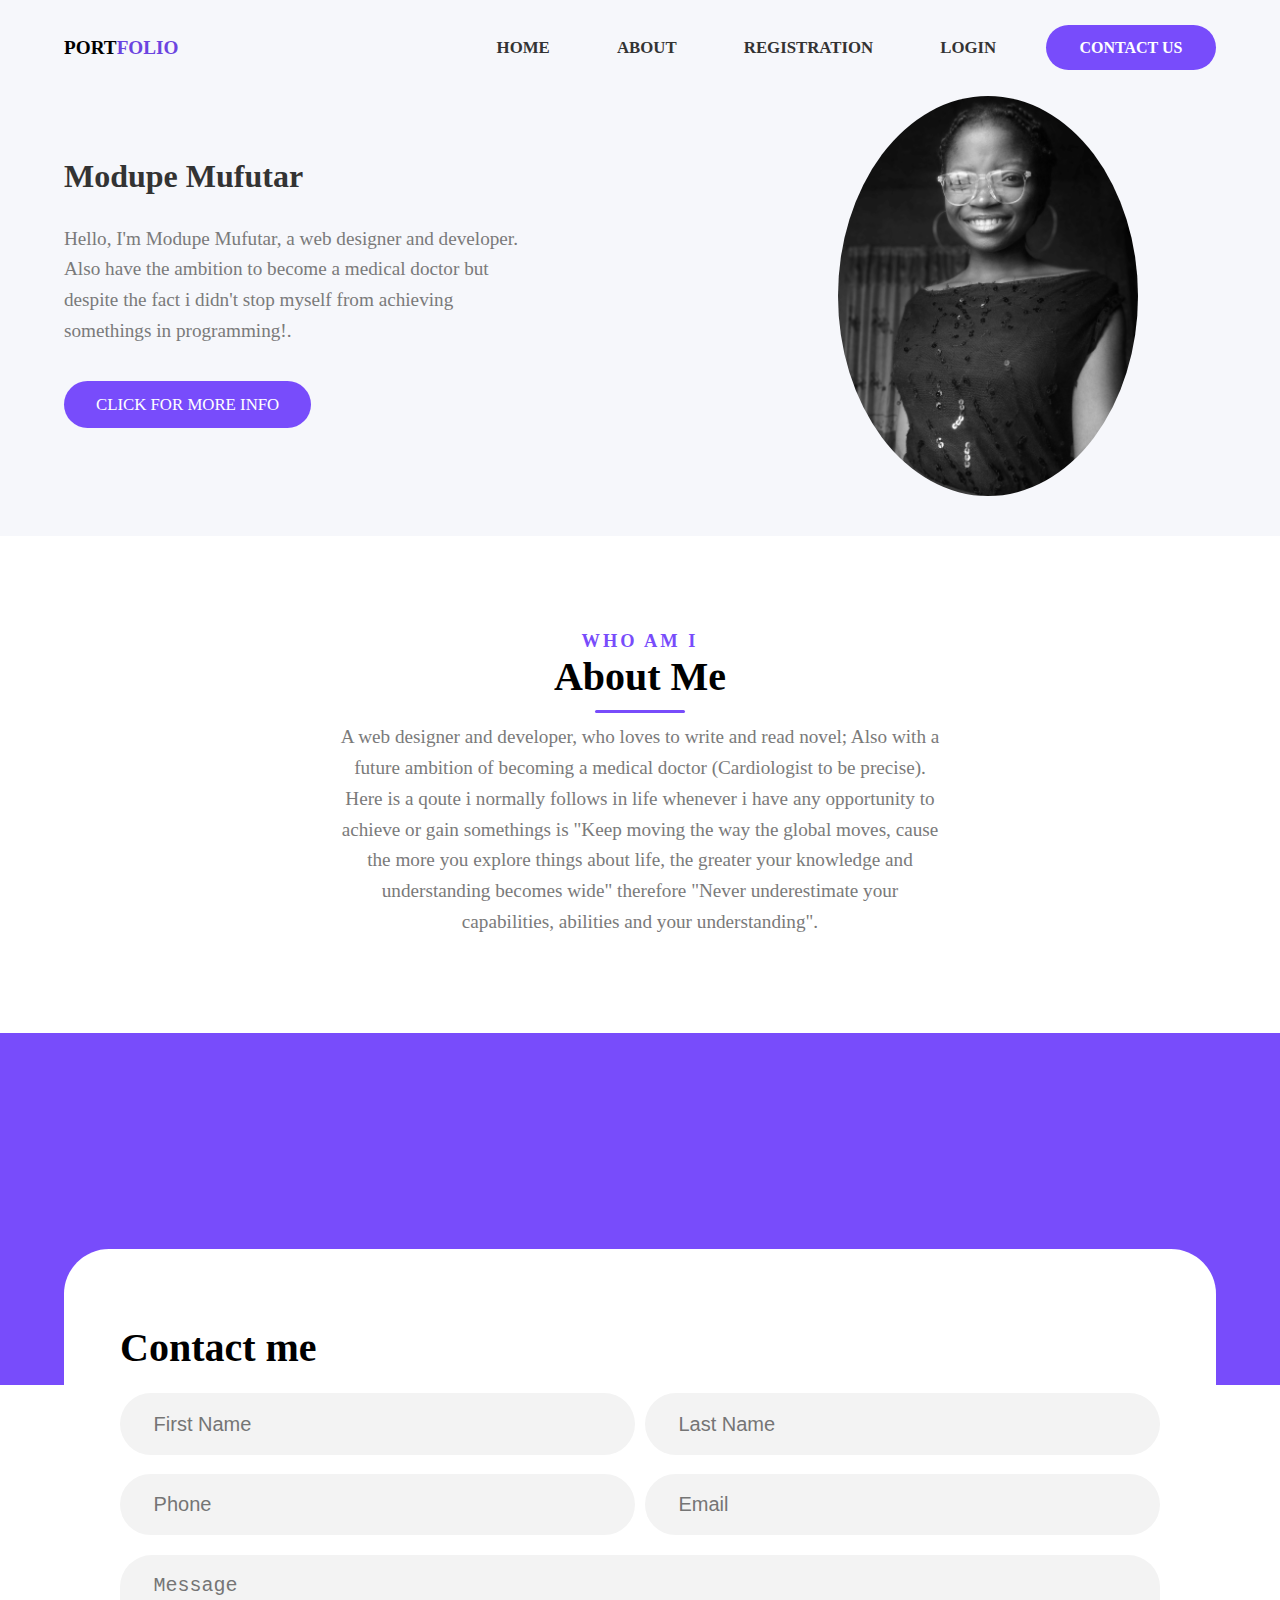
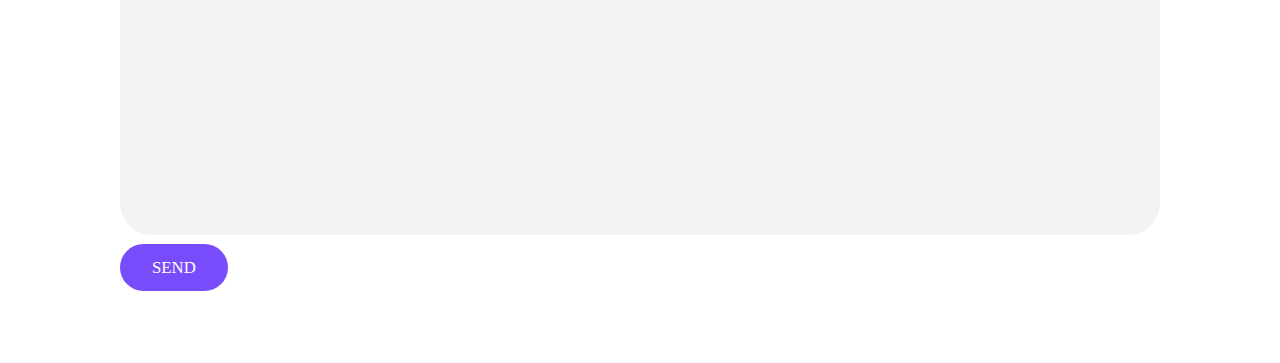
==== mimah/mini.html @ 91f8e86a "This is my other push" ====
<!DOCTYPE html>
<html lang="en">
<head>
    <meta charset="UTF-8">
    <meta http-equiv="X-UA-Compatible" content="IE=edge">
    <meta name="viewport" content="width=device-width, initial-scale=1.0">
    <title>Portfolio Website</title>
    <link rel="stylesheet" href="mini.css ">
    <link rel="preconnect" href="https://fonts.googleapis.com">
<link rel="preconnect" href="https://fonts.gstatic.com" crossorigin>
</head>
<body>

    <main>
        <header>
            <nav>
                <div class="container">
                    <div class="logo">
                        <a  class="logo" href="#">Port<span>folio</span></a>                    
                    </div>
                    <div class="links">
                        <ul>
                            <li>
                                <a href="#">Home</a>
                            </li>
                            <li>
                                <a href="#">About</a>
                            </li>
                            <li>
                                <a href="#">Registration</a>
                            </li>
                            <li>
                                <a href="#">Login</a>
                            </li>
                            <li>
                                <a href="#" class="active">Contact Us</a>
                            </li>
                        </ul>
                    </div>
                </div>
            </nav>

            <div class="header-content">
                <div class="container grid-2">
                    <div class="column-1">
                        <h1 class="header-title">Modupe Mufutar</h1>
                        <p class="text">
                            Hello, I'm Modupe Mufutar, a web designer and developer. Also have the ambition to become a medical doctor but despite the fact i didn't stop myself from achieving somethings in programming!.
                        </p>
                        <a href="#" class="btn">Click for more Info</a>
                    </div>


                    <div class="column-2 image">
                      <img style="width:300px; height: 400px;
                     margin-left: 15em; border-radius: 75%;" src="images/she.jpg" class="img-element z-index" alt="">  
                    </div>

                </div>
            </div>
        </header>
        <section class="section">
            <div class="container">
                <div class="section-header">
                    <h2 class="title" data-title="Who am i">About Me</h2>
                    <p class="text" data-text="Modupe Mufutar">
                        A web designer and developer, who loves to write and read novel; Also with a future ambition of becoming a medical doctor (Cardiologist to be precise).<br>
                        Here is a qoute i normally follows in life whenever i have any opportunity to achieve or gain somethings is "Keep moving the way the global moves, cause the more you explore things about life, the greater your knowledge and understanding becomes wide" therefore "Never underestimate your capabilities, abilities and your understanding".
                    </p>
                </div>
            </div>
        </section>
       
        <section class="contact">
            <div class="container">
                <div  class="contact-box">
                    <div class="contact-form">
                        <h3 class="title">Contact me</h3>
                        <div class="row">
                            <input type="text" class="contact-input" placeholder="First Name">
                            <input type="text" class="contact-input" placeholder="Last Name">
                        </div>
                        <div class="row">
                            <input type="text" class="contact-input" placeholder="Phone">
                            <input type="email" class="contact-input" placeholder="Email">
                        </div>
                        <div class="row">
                            <textarea name="message" class="contact-input textarea"  placeholder="Message"></textarea>
                        </div>
                        <a href="#" class="btn">Send</a>
                    </div>
                </div>
            </div>
        </section>
    </main>

    <script src="mini.js"></script>
</body>
</html>
---- mimah/mini.css ----
@import url('https://fonts.googleapis.com/css2?family=Tiro+Devanagari+Hindi&family=Tiro+Devanagari+Sanskrit&display=swap');

:root{
    --dark-one: #333;
    --dark-two: #7a7a7a;
    --main-color: #784cfb;
    --light-one: #fff;
    --light-two: #f9fafb;
    --light-three: #f6f7fb;
}

/*Genral Style*/
*,  *::before, *::after {
    margin: 0;
    padding: 0;
    box-sizing: border-box;
} */
body, 
buttom, 
input, 
textarea {
    font-family: "Poppins", sans-serif;
}

a {
    text-decoration: none;
}

ul {
    list-style: none;
}

.container{
    position: relative;
    z-index: 0;
    max-width: 92rem;
    padding: 0 4rem;
    margin: 0 auto;
}


.grid-2{
    display: grid;
    grid-template-columns: repeat(2, 1fr);
    align-items: center;
    justify-content: center;
}

.text{
    font-size: 1.25rem;
    color: var(--dark-two);
    line-height: 1.6;
}

.column-1{
    margin-right: 1.5rem;
}


.column-2{
    margin-right: 1.5rem;
}

.image{
    position: relative;
    display: flex;
    align-items: center;
    justify-content: center;
}

.z-index {
    position: relative;
    z-index: 2;
}


/* End Genral Style*/

/* Header */

header{
    width: 100%;
    background-color:var(--light-three);
    overflow: hidden;
}

nav{
    width: 100%;
    position: relative;
    z-index: 50;
}

nav .container {
    display: flex;
    justify-content: space-between;
    height: 6rem;
    align-items: center;
}

.logo {
    text-decoration: none;
    font-weight: bold;
    color: black;
    font-size: 1.2rem;
    margin: 0;
    text-transform: uppercase;
    font-family: "Poppins" sans-serif;
}
.logo span {
    color: #6b44e0;
}

.links ul {
    display: flex;
}

.links a {
    display: inline-block;
    padding: 0.9rem 2.1rem;
    color: var(--dark-one);
    font-size: 1.05rem;
    text-transform: uppercase;
    font-weight: bold;
    line-height: 1;
    transition: 0.3s;
}

.links a.active {
    background-color: var(--main-color);
    color: var(--light-one);
    border-radius: 2rem;
    font-size: 1rem;
    padding: 0.9rem 2.1rem;
    margin-left: 1rem;
}

.links a:hover {
    color: var(--main-color);
}

.links a.active:hover {
    color: var(--light-one);
    background-color: #6b44e0;
}

.header-content .container.grid-2 {
    grid-template-columns: 2.5fr 3.5fr;
    min-height: calc(100vh-6rem);
    padding-bottom: 2.5rem;
    text-align: left;
}



.header-title {
    font-size: 2rem;
    line-height: 0.8;
    color: var(--dark-one);
}


.header-content .text{
    margin: 2.15rem 0;
}

.btn{
    display: inline-block;
    padding: .85rem 2rem;
    background-color:var(--main-color);
    color: var(--light-one);
    border-radius: 2rem;
    font-size: 1.05rem;
    text-transform: uppercase;
    font-weight: 500;
    transition: .3s;
}


.btn:hover{
    background-color: #6b44e0;
}

.header-content .image .img-element {
    max-width: 750px;
}

/* End Header */

/* About Me */

.section .container{
    padding: 6rem 0;
}

 .section-header{
    text-align: center;
    margin-bottom: 1.5rem;
}

.title{
    position: relative;
    display: inline-block;
    padding-bottom: 1rem;
    line-height: 1;
    font-size: 2.5rem;
    margin-bottom: 0.6rem;
}
.title:before{
    content:attr(data-title);
    display:block;
    margin-bottom: 0.4rem;
    color: var(--main-color);
    font-size: 1.15rem;
    font-weight: 500%;
    letter-spacing: 3px;
    text-transform: uppercase;
}

.title:after{
    content: "";
    position: absolute;
    width: 90px;
    height: 3px;
    border-radius: 3px;
    background-color: var(--main-color);
    bottom: 0;
    left: 50%;
    transform: translateX(-50%);
}

.text{
    font-size: 1.2rem;
    justify-content:center;
}


.section-header {
    max-width: 600px;
    margin: 0 auto;
  
}
/*End About Me */

/*Contact*/
.contact{
    position: relative;
    width: 100%;
    max-height: 150px;
    padding: 13.5rem 0 8.5rem;
    background-color: var(--main-color);
}

.contact-box {
    background-color: var(--light-one);
    border-radius: 45px;
    padding: 4.5rem 3.5rem;
    display: grid;
    grid-template-columns: repeat(1, 1fr);
    justify-items: space-round;
}


.contact-form .title:after{
    display: none;
    text-align: center;
}

.contact-form{
    padding: 0;
}

.contact-form .title{
    margin: 0;
}

.contact-form .row{
    width: 100%;
    display: grid;
    grid-template-columns: repeat(auto-fit, minmax(130px, 1fr));
    grid-column-gap: 0.6rem;
}

.contact-input{
    padding: 1.2rem 2.1rem;
    margin: 0.6rem 0;
    border: none;
    outline: none;
    background: #f3f3f3;
    border-radius: 4rem;
    font-weight: 600;
    font-size: 1.25rem;
    transition: 0.3s;
}

.contact-input::placeholder {
    font-weight: 400;
}

.contact-input.textarea {
    resize: none;
    min-height: 280px;
    border-radius: 2rem;
}

.contact-input:hover{
    background: #eaeaea;
}

.contact-input:focus{
    background: #eaeaea;
}

.contact-input .btn{
    margin-top: .6rem;
}
/* End Contact */
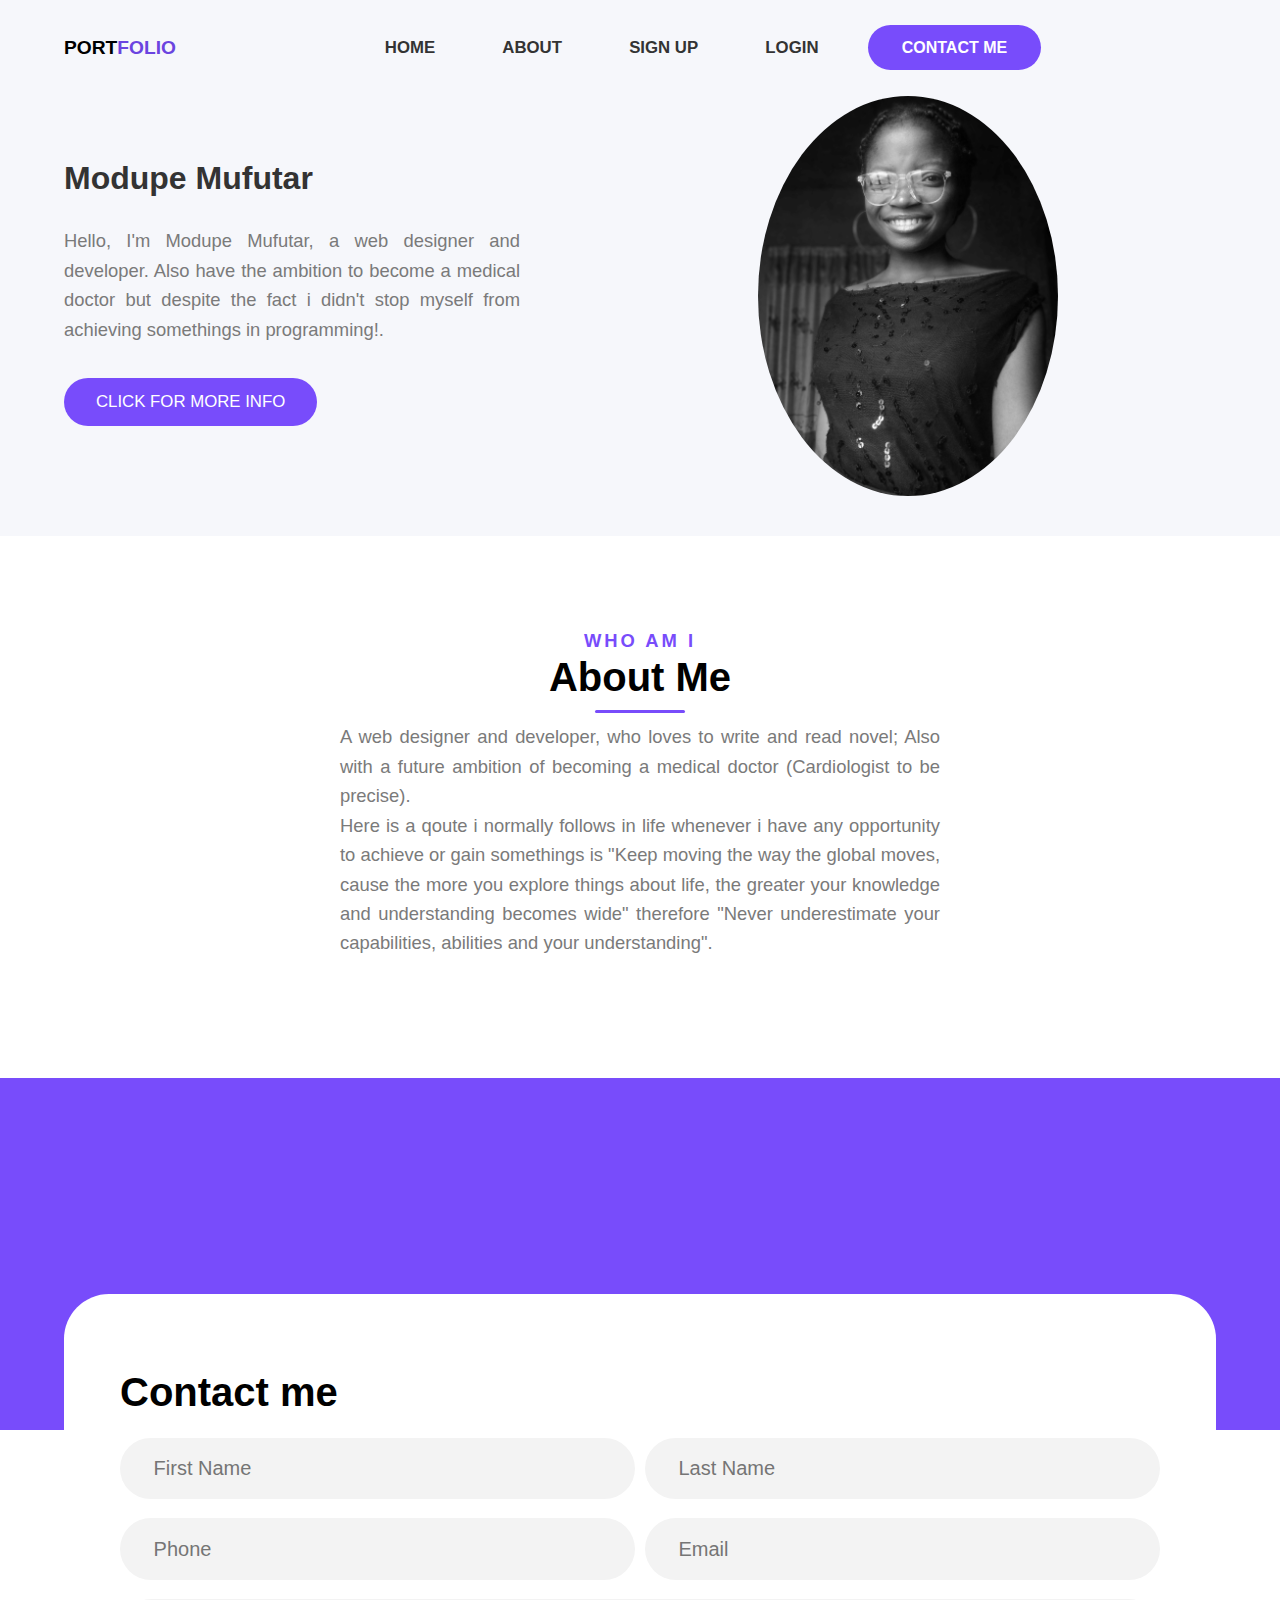
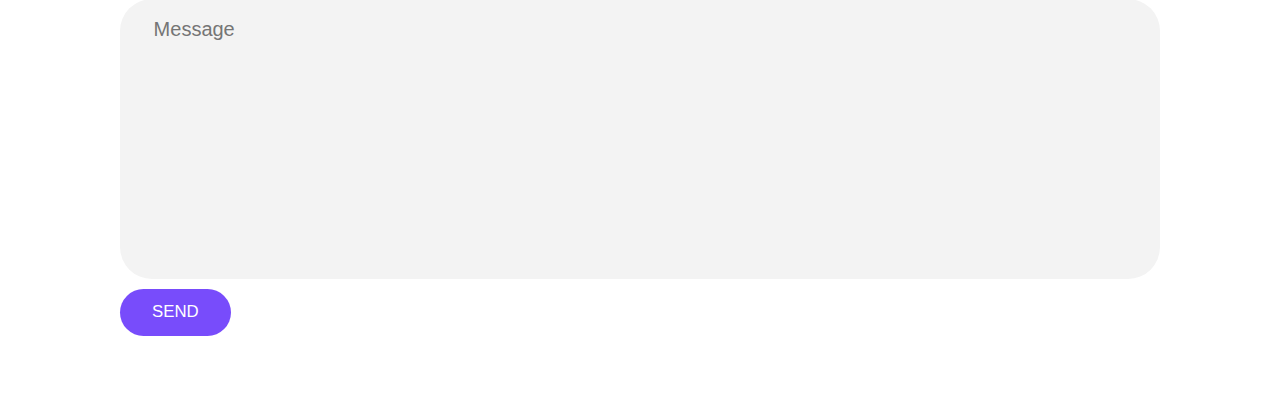
==== commit 2265c52f: "menu bar added" ====
--- a/mimah/mini.html
+++ b/mimah/mini.html
@@ -9,10 +9,10 @@
     <link rel="preconnect" href="https://fonts.googleapis.com">
 <link rel="preconnect" href="https://fonts.gstatic.com" crossorigin>
 </head>
-<body>
+<body class="stop-scrolling">
 
     <main>
-        <header>
+        <header id="header">
             <nav>
                 <div class="container">
                     <div class="logo">
@@ -21,21 +21,27 @@
                     <div class="links">
                         <ul>
                             <li>
-                                <a href="#">Home</a>
+                                <a href="#header">Home</a>
                             </li>
                             <li>
-                                <a href="#">About</a>
+                                <a href="#about">About</a>
                             </li>
                             <li>
-                                <a href="#">Registration</a>
+                                <a href="#sign up ">Sign up</a>
                             </li>
                             <li>
-                                <a href="#">Login</a>
+                                <a href="#login">Login</a>
                             </li>
                             <li>
-                                <a href="#" class="active">Contact Us</a>
+                                <a href="#contact me" class="active">Contact me</a>
                             </li>
                         </ul>
+                    </div>
+
+                    <div class="open">
+                        <div class="hamburger-menu">
+                          <div class="bar"></div>  
+                        </div>
                     </div>
                 </div>
             </nav>
@@ -53,13 +59,13 @@
 
                     <div class="column-2 image">
                       <img style="width:300px; height: 400px;
-                     margin-left: 15em; border-radius: 75%;" src="images/she.jpg" class="img-element z-index" alt="">  
+                     margin-left: 5em; border-radius: 75%;" src="images/she.jpg" class="img-element z-index" alt="">  
                     </div>
 
                 </div>
             </div>
         </header>
-        <section class="section">
+        <section class="section" id="about">
             <div class="container">
                 <div class="section-header">
                     <h2 class="title" data-title="Who am i">About Me</h2>
@@ -71,7 +77,7 @@
             </div>
         </section>
        
-        <section class="contact">
+        <section class="contact" id="contact me">
             <div class="container">
                 <div  class="contact-box">
                     <div class="contact-form">
@@ -92,8 +98,9 @@
                 </div>
             </div>
         </section>
+        
     </main>
-
+ 
     <script src="mini.js"></script>
 </body>
 </html>--- a/mimah/mini.css
+++ b/mimah/mini.css
@@ -14,7 +14,11 @@
     margin: 0;
     padding: 0;
     box-sizing: border-box;
-} */
+} 
+
+html {
+    scroll-behavior: smooth;
+}
 body, 
 buttom, 
 input, 
@@ -38,6 +42,10 @@
     margin: 0 auto;
 }
 
+.stop-scrolling{
+    height: 100%;
+    overflow: hidden;
+}
 
 .grid-2{
     display: grid;
@@ -73,6 +81,10 @@
     z-index: 2;
 }
 
+.section {
+    padding: 6rem 0;
+    overflow: hidden;
+}
 
 /* End Genral Style*/
 
@@ -141,6 +153,64 @@
 .links a.active:hover {
     color: var(--light-one);
     background-color: #6b44e0;
+}
+
+.hamburger-menu {
+    width: 2.7rem;
+    height: 3rem;
+    z-index: 100;
+    position: relative;
+    display: none;
+    align-items: center;
+    justify-content: flex-end;
+}
+
+.hamburger-menu .bar{
+    position: relative;
+    width: 2.1rem;
+    height: 3px;
+    border-radius: 3px;
+    background-color: var(--dark-one);
+    transition: 0.3s;
+}
+
+.bar:before, 
+.bar:after{
+    content: "";
+    position: absolute;
+    width: 2.1rem;
+    height: 3px;
+    border-radius: 3px;
+    background-color:var(--dark-one);
+    transition: 0.5s;
+}
+
+.bar:before{
+    transform: translateY(-9px);
+}
+
+.bar:after{
+    transform: translateY(9px);
+}
+
+nav.open .hamburger-menu .bar{
+    background-color: transparent;
+    transform: rotate(360deg);
+}
+
+nav.open .hamburger-menu .bar:before{
+    transform: transitionY(0) rotate(45deg);
+    background-color: var(--light-one);
+}
+
+
+nav.open .hamburger-menu .bar:after{
+    transform: transitionY(0) rotate(-45deg);
+    background-color: var(--light-one);
+}
+
+nav.open .links{
+    transform: translateX(0);
 }
 
 .header-content .container.grid-2 {
@@ -188,9 +258,6 @@
 
 /* About Me */
 
-.section .container{
-    padding: 6rem 0;
-}
 
  .section-header{
     text-align: center;
@@ -229,12 +296,14 @@
 }
 
 .text{
-    font-size: 1.2rem;
+    font-size: 1.15rem;
     justify-content:center;
-}
-
-
-.section-header {
+    text-align: justify;
+    margin: 0 ;
+}
+
+
+.section-header .text{
     max-width: 600px;
     margin: 0 auto;
   
@@ -315,3 +384,247 @@
 }
 /* End Contact */
 
+/* Footer */
+
+/* End Footer */
+
+/* Responsive */
+
+@media (max-width: 1200px){
+    .text {
+        font-size: 1rem
+    }
+
+    .title{
+        font-size: 2.1rem;
+        padding-bottom: 0.65rem;
+    }
+
+    .title:before{
+        margin-bottom: 0.2rem;
+        font-size: 0.8rem;
+        letter-spacing: 2px;
+    }
+
+    .title:after{
+        height: 3.5px;
+        width: 70px;
+    }
+
+    .btn{
+        padding: 0.75rem 1.7rem;
+        font-size: 0.8rem;
+    }
+
+    .btn.small{
+        padding: 0.65rem 1.6rem;
+        font-size: 0.7rem;
+    }
+
+    .section-header .text {
+        max-width: 500px;
+    }
+
+    .section{
+        padding: 4.5rem 0;
+    }
+
+    .column-1{
+        margin-right: 1rem;
+    }
+
+    .column-2{
+        margin-left: 1rem;
+    }
+
+    .header-content .image .img-element{
+        max-width: 500px;
+    }
+
+    nav .container{
+        height: 4.5rem;
+    }
+
+    .header-content .container.grid-2{
+        min-height: calc(100vh - 4.5rem);
+        padding-bottom: 1.5rem;
+    }
+
+    .logo {
+        width: 65px;
+    }
+
+    .links a{
+        font-size: 0.8rem;
+        padding: 0.65rem 0.7rem;
+    }
+
+    .links a.active{
+        font-size: .7rem;
+        padding: .7rem 1.7rem;
+        margin-left: 0.6rem;
+    }
+
+    .header-title {
+        font-size: 2.6rem;
+    }
+
+    .header-content .text{
+        margin: 1.1rem 0;
+    }
+
+    .about .text {
+        margin-top: 0.7rem;
+    }
+
+    .contact{
+        padding: 9rem 0 6rem 0 ;
+    }
+
+    .contact-form{
+        padding-left: 1rem;
+    }
+
+    .contact-box{
+        padding: 3.6rem 3rem;
+    }
+
+    .contact-input{
+        font-size: .9rem;
+        padding: 0.9rem 1.6rem;
+        margin: 0.4rem 0;
+    }
+}
+
+
+@media (max-width: 850px){
+    .grid-2{
+        grid-template-columns: 1fr !important;
+    }
+
+    .column-1{
+        margin-right: 0;
+        margin-bottom: 1rem;
+    }
+
+    .column-2{
+        margin-left: 0;
+        margin-top: 1rem;
+    }
+
+    .hamburger-menu{
+        display: flex;
+    }
+
+    .header-content{
+        margin-top: 1rem;
+    }
+
+    .header-title{
+        font-size: 2.3rem;
+    }
+
+    .header-content .image{
+        max-width: 400px;
+        margin: 0 auto;
+    }
+
+    header .column-1{
+        max-width: 550px;
+        margin: 0 auto;
+    }
+
+    .links {
+        position: fixed;
+        width: 100%;
+        height: 100vh;
+        top: 0;
+        right: 0;
+        background-color: #252525;
+        display: flex;
+        align-items: center;
+        justify-content: center;
+        text-align: center;
+        transform: translateX(100%);
+        transition: 0.5s;
+    }
+
+    .links ul {
+        flex-direction: column;
+    }
+
+    .links a {
+        color: var(--light-one);
+    }
+
+    .links a.active {
+        margin-left: 0;
+        margin: 0.5rem 0;
+    }
+
+    .header-content .container.grid-2{
+        min-height: 80vh;
+    }
+
+    .section .text{
+        font-size: 1rem;
+        margin: 0 auto;
+        text-align: justify;
+    }
+
+    .contact-box{
+        grid-template-columns: 1fr;
+        padding: 3.2rem 2.7;
+    }
+
+    .contact-form{
+        padding-left: 0;
+        padding-top: .5rem;
+    }
+
+    .contact-input.textarea{
+        min-height: 220px;
+    }
+
+    .contact:before{
+        height: 25%;
+    }
+
+    .contact:after{
+        height: 75%;
+        top: 25%;
+    }
+}
+
+@media (max-width: 560px) {
+    .container{
+        padding: 0 2rem;
+    }
+
+    .title{
+        font-size:1.8rem;
+    }
+
+    .text{
+        font-size: 0.92rem;
+    }
+
+    .contact {
+        padding: 8rem 0 5rem 0;
+    }
+    .contact-box {
+        padding: 2.3rem 2rem;
+        border-radius: 30px;
+    }
+
+    .contact-form .row{
+        grid-column-gap: 0.3rem;
+    }
+
+    .contact-input{
+        font-size: 0.8rem;
+        padding: 0.8rem 1.4rem;
+        margin: 0.25rem 0;
+    }
+}
+/* End Responsive */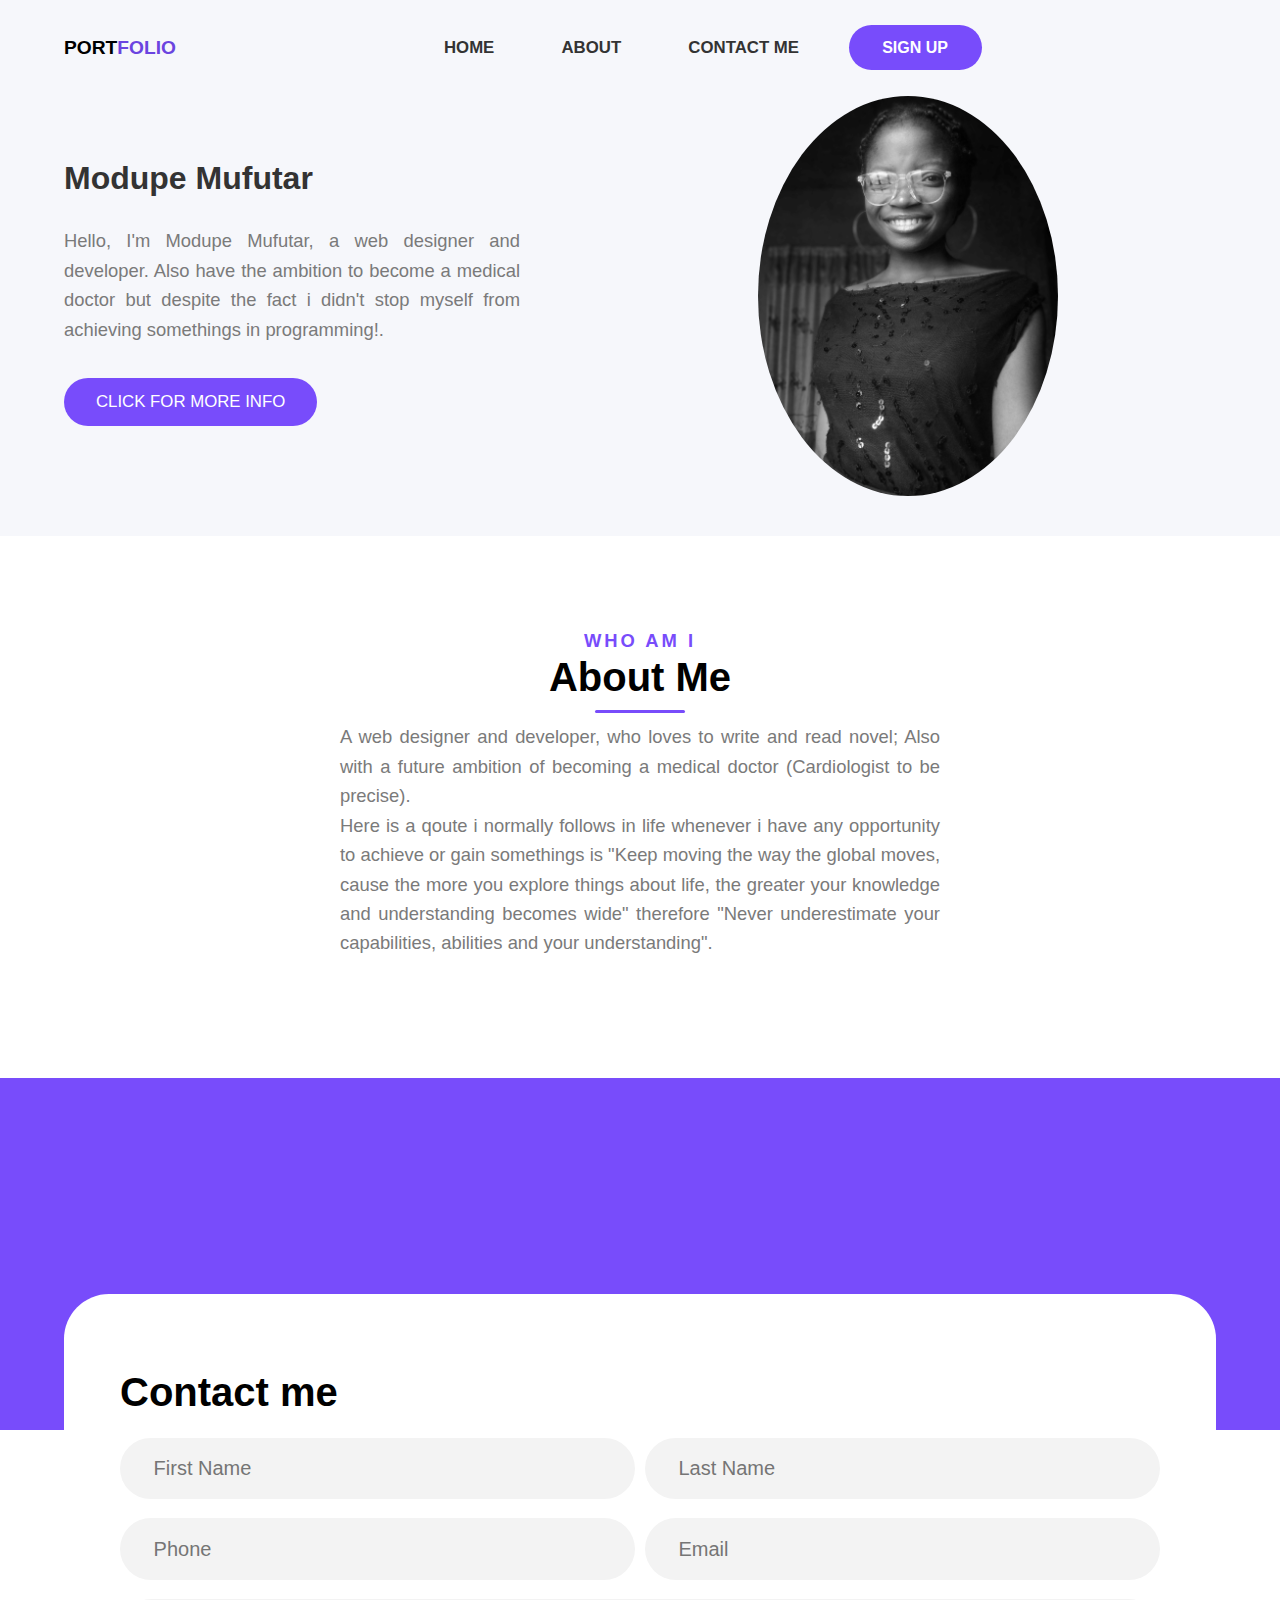
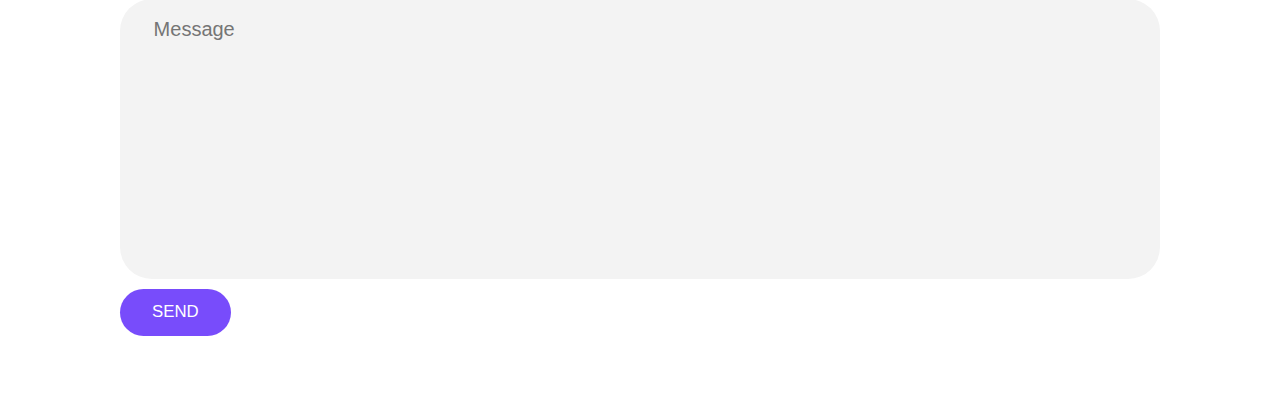
==== commit 26abbe8f: "login and sign up added" ====
--- a/mimah/mini.html
+++ b/mimah/mini.html
@@ -27,13 +27,10 @@
                                 <a href="#about">About</a>
                             </li>
                             <li>
-                                <a href="#sign up ">Sign up</a>
+                                <a href="#contact me">Contact me</a>
                             </li>
                             <li>
-                                <a href="#login">Login</a>
-                            </li>
-                            <li>
-                                <a href="#contact me" class="active">Contact me</a>
+                                <a href="sign.html" class="active">Sign up</a>
                             </li>
                         </ul>
                     </div>
